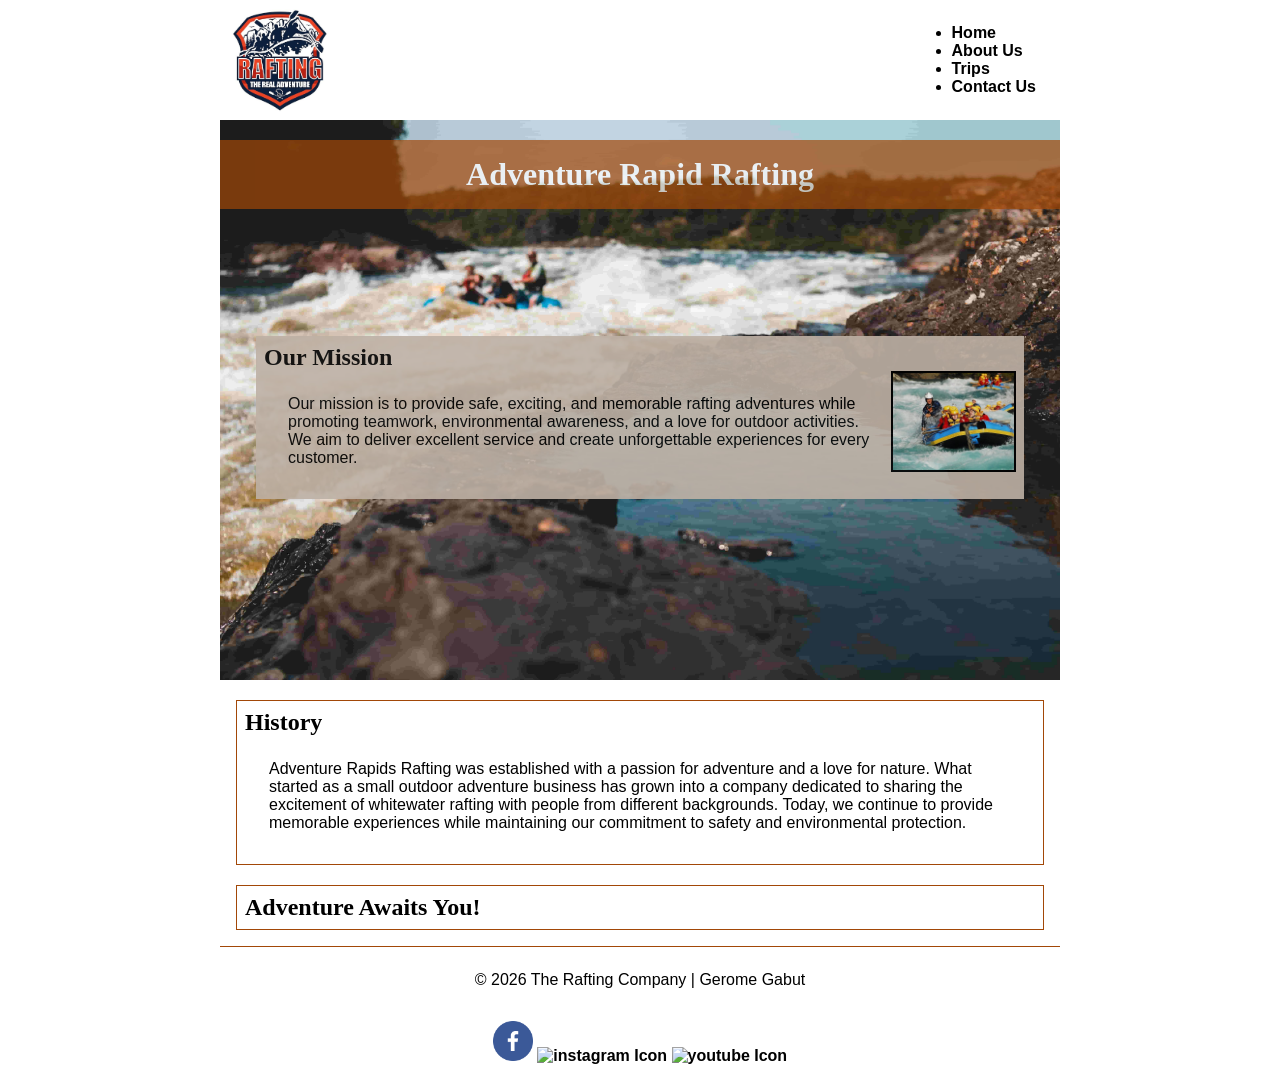
==== wwr/about.html @ cee1b211 "commit" ====
<!DOCTYPE html>
<html lang="en">

<head>
    <meta charset="UTF-8">
    <meta name="viewport" content="width=device-width, initial-scale=1.0">
    <title>About Us | Adventure Rapid Rafting </title>
    <meta name="description" content="Learn about Adventure Rapid Rafting To create unforgettable river adventures through safety, teamwork, excitement, and excellent customer service ">
    <meta name="author" content="Gerome Gabut">
    <link rel=" stylesheet" href="styles/rafting.css">

</head>

<body>
    <header>
        <img src="images/logo.jpg" alt="Gerome Gabut." width="200">
        <nav>
            <ul>
                <li><a href="index.html">Home</a></li>
                <li><a href="about.html">About Us</a></li>
                <li><a href="trips.html">Trips</a></li>
                <li><a href="contact.html">Contact Us</a></li>
            </ul>
        </nav>
    </header>

    <main>
        <div class="hero">
            <h1>Adventure Rapid Rafting</h1>
            <img src="images/rafting.jpg" alt="Adventure Rapid Rafting">

            <article>
                <h2>Our Mission</h2>
                <img src="images/caption.jpg" alt="Happy customer enjoying adventure rapid rafting">
                <p>
                    Our mission is to provide safe, exciting, and memorable rafting adventures while
                    promoting teamwork, environmental awareness, and a love for outdoor activities.
                    We aim to deliver excellent service and create unforgettable experiences for every customer.</p>
            </article>
        </div>

        <section>
            <h2>History</h2>


            <p>

                Adventure Rapids Rafting was established with a passion for adventure and a love for nature.
                What started as a small outdoor adventure business has grown into a company dedicated to
                sharing the excitement of whitewater rafting with people from different backgrounds. Today,
                we continue to provide memorable experiences while maintaining our commitment
                to safety and environmental protection.

            </p>

        </section>

        <section>

            <h2>Adventure Awaits You!</h2>

        </section>

    </main>


    <footer>

        <p> &copy; 2026 The Rafting Company | Gerome Gabut </p>

        <nav class="socialmedia">
            <a href="https://facebook.com">
                <img src="images/facebook.png" alt="facebook Icon">
            </a>
            <a href="https://youtube.com">
                <img src="images/instagram.png" alt="instagram Icon">
            </a>
            <a href="https://instagram.com">
                <img src="images/youtube.png" alt="youtube Icon">
            </a>
        </nav>
    </footer>


</body>

</html>
---- wwr/styles/rafting.css ----
/* Main content */
:root {
    --primary-color: #000000;
    --secondary-color: #beb1a5;
    --accent1-color: #a24808;
    --accent2-color: #000000;
    --heading-font: Georgia, "Times New Roman", serif;
    --body-font: Arial, Helvetica, sans-serif;
}

/* Universal Selector */

* {
    margin: 0;
    padding: 0;
    box-sizing: border-box;
}

/* Body */
body {
    font-family: var(--body-font);
    color: var(--accent1-color);
    color: var(--accent2-color);
}

/* Header, Main, and Footer */
header,
main,
footer {
    width: 840px;
    margin: 0 auto;
}

/* Headings */
h1,
h2 {
    font-family: var(--heading-font);
    color: var(--primary-color);
}

/* Navigation, Paragraphs, Sections, and Articles */
nav,
p,
section,
article {
    margin: 16px;
    padding: 8px;

}

nav a {
    text-decoration: none;
    color: var(--primary-color);
    font-weight: bold;

}

/* Header */
header {
    display: flex;
    align-items: center;
    justify-content: space-between;
}

header img {
    width: 120px;
    height: auto;
}

/* Social Media Links */
.socialmedia a {
    text-decoration: none;
}

.socialmedia img {
    width: 40px;
    height: auto;
}

/* Hero Section */
.hero {
    position: relative;
}

.hero img {
    display: block;
    width: 100%;
    height: auto;
}

/* Hero Heading */
h1 {
    position: absolute;
    top: 20px;
    width: 100%;
    padding: 16px;
    text-align: center;
    opacity: 0.7;
    background-color: var(--accent1-color);
    color: #fff;
}

/* Hero Article */
.hero article {
    position: absolute;
    top: 200px;
    left: 20px;
    right: 20px;
    background-color: var(--secondary-color);
    color: #000;
    opacity: 0.9;
}

.hero article img {
    float: right;
    width: 125px;
    margin: 0 0 10px 10px;
    border: 2px solid var(--primary-color);
}

/* Sections */
section {
    border: 1px solid var(--accent1-color);
    margin-top: 20px;
}

/* Footer */
footer {
    text-align: center;
    border-top: 1px solid var(--accent1-color);
}
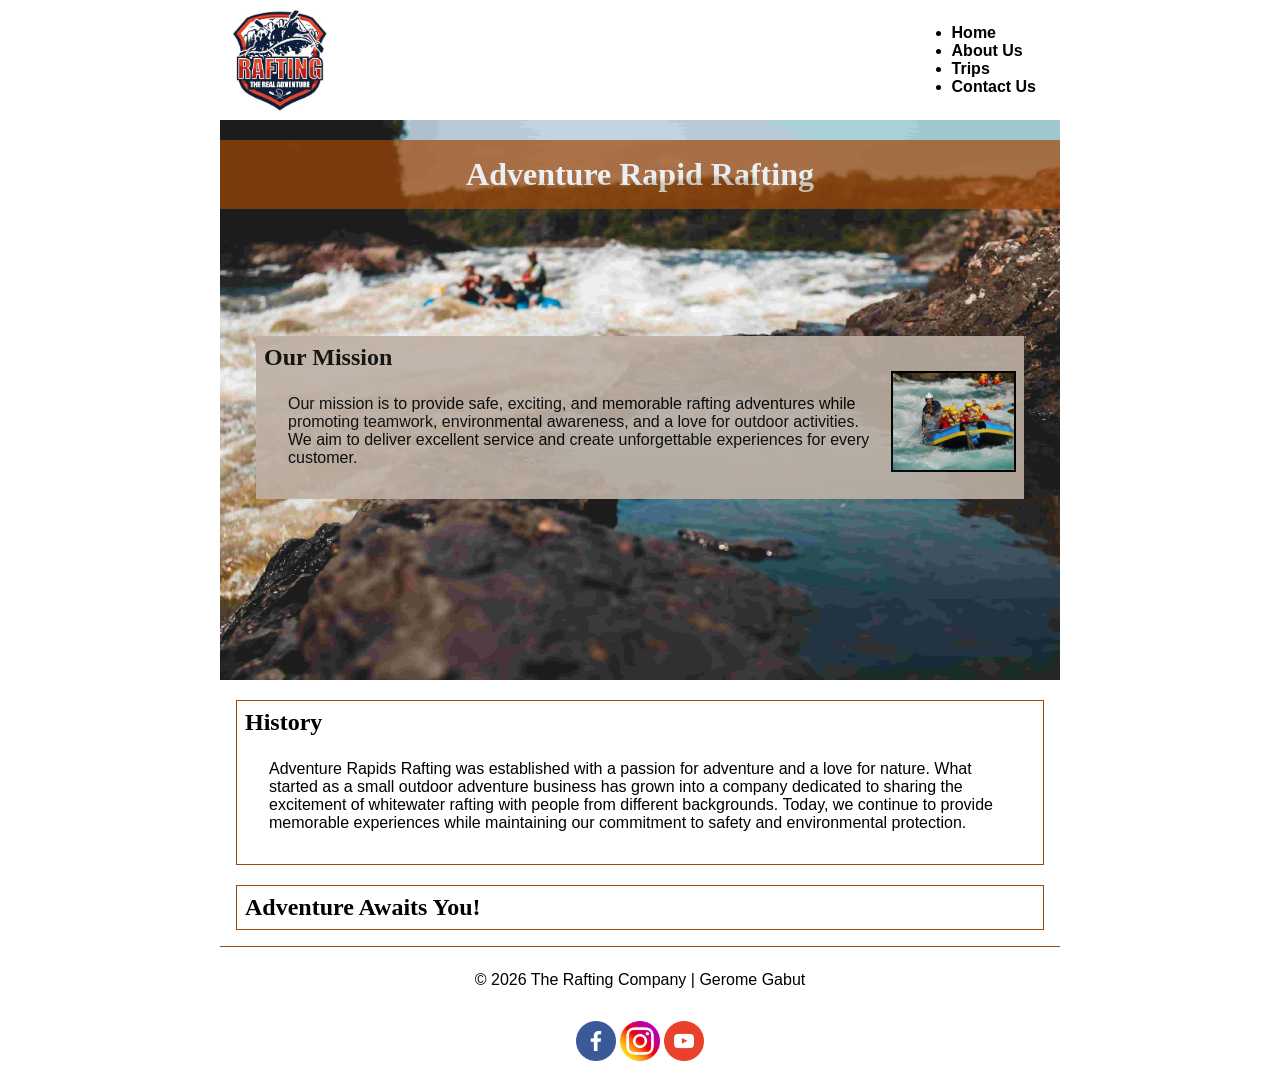
==== commit 8eb19c58: "commit" ====
--- a/wwr/about.html
+++ b/wwr/about.html
@@ -73,10 +73,10 @@
                 <img src="images/facebook.png" alt="facebook Icon">
             </a>
             <a href="https://youtube.com">
-                <img src="images/instagram.png" alt="instagram Icon">
+                <img src="images/instagram_logo.png" alt="instagram Icon">
             </a>
             <a href="https://instagram.com">
-                <img src="images/youtube.png" alt="youtube Icon">
+                <img src="images/youtube_logo.png" alt="youtube Icon">
             </a>
         </nav>
     </footer>
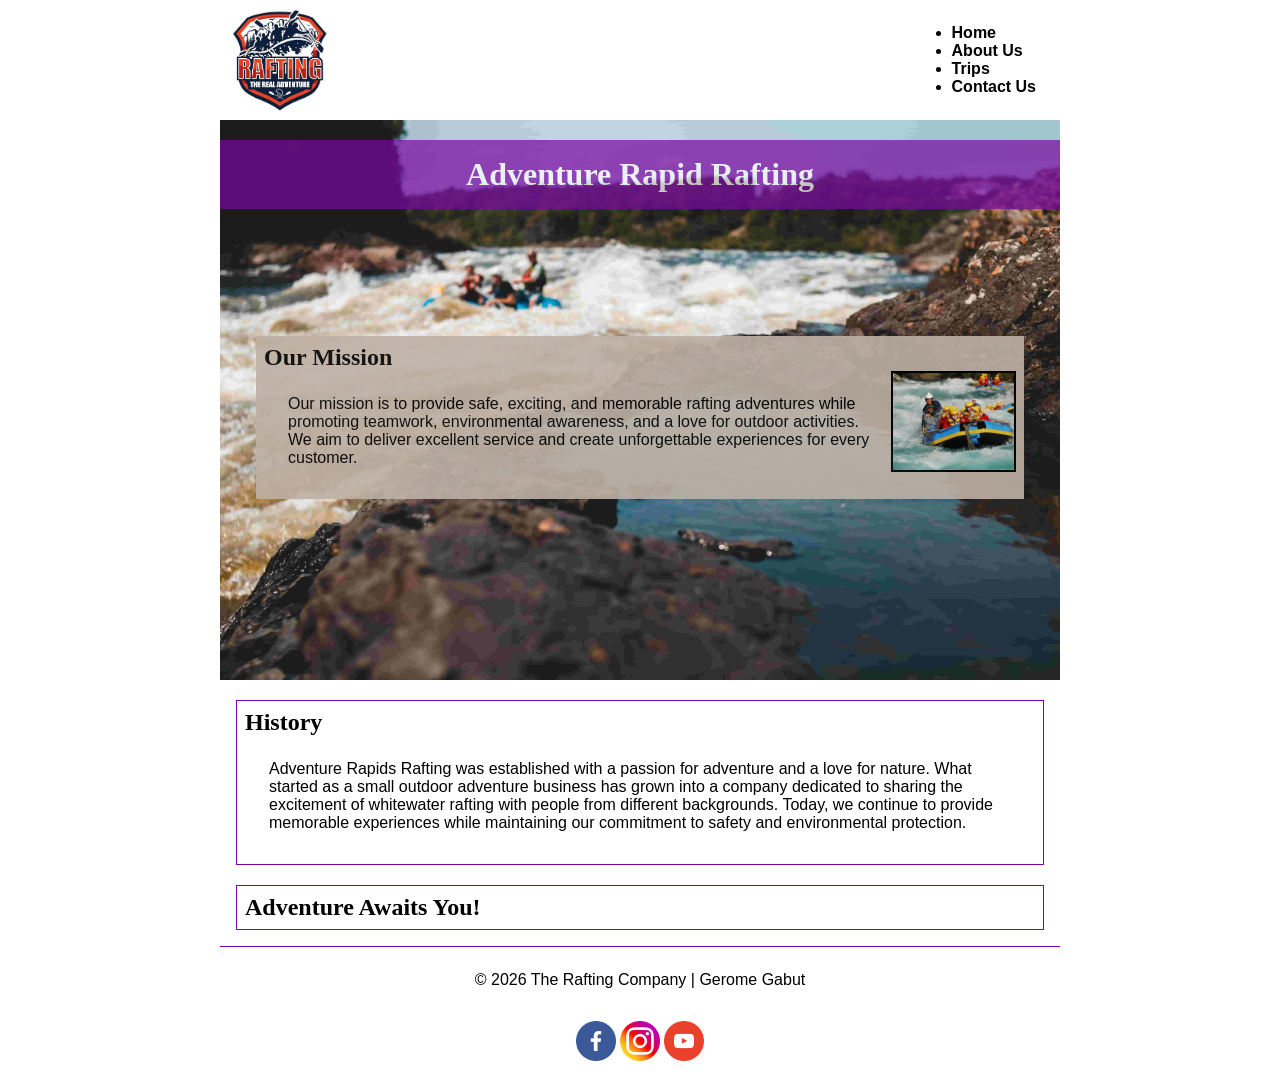
==== commit a7f0c095: "commit" ====
--- a/wwr/styles/rafting.css
+++ b/wwr/styles/rafting.css
@@ -2,7 +2,7 @@
 :root {
     --primary-color: #000000;
     --secondary-color: #beb1a5;
-    --accent1-color: #a24808;
+    --accent1-color: #7908a2;
     --accent2-color: #000000;
     --heading-font: Georgia, "Times New Roman", serif;
     --body-font: Arial, Helvetica, sans-serif;
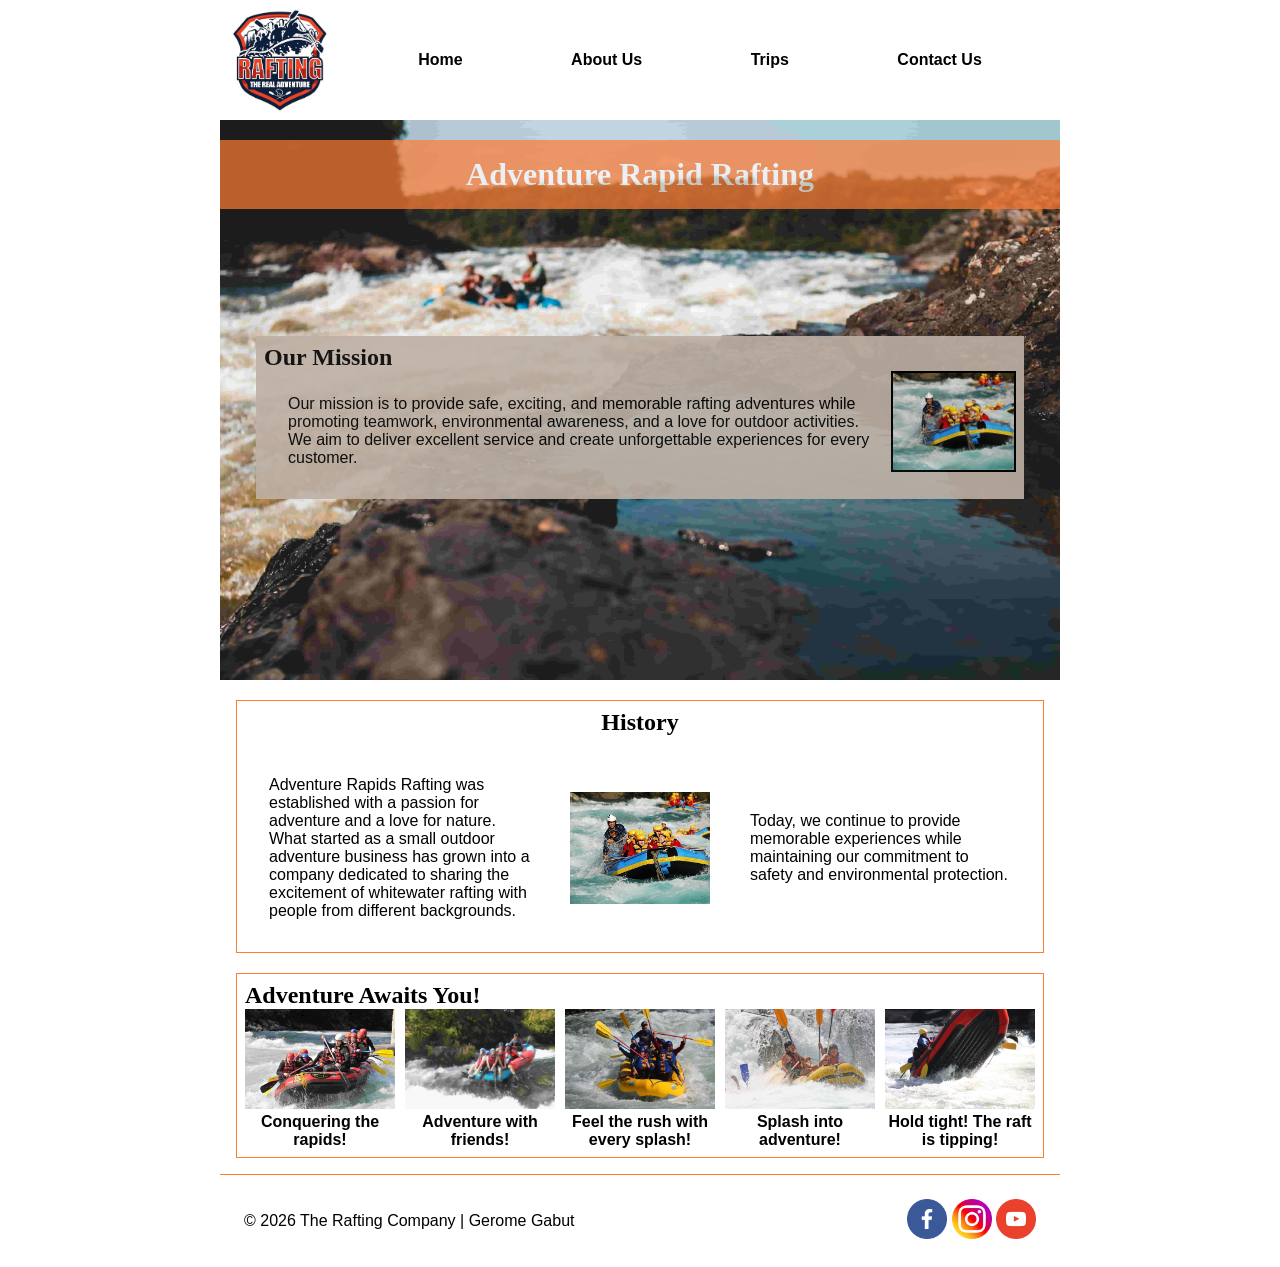
==== commit 1f9f69ac: "commit" ====
--- a/wwr/about.html
+++ b/wwr/about.html
@@ -39,26 +39,56 @@
             </article>
         </div>
 
-        <section>
+        <section class="history">
             <h2>History</h2>
-
 
             <p>
 
                 Adventure Rapids Rafting was established with a passion for adventure and a love for nature.
                 What started as a small outdoor adventure business has grown into a company dedicated to
-                sharing the excitement of whitewater rafting with people from different backgrounds. Today,
-                we continue to provide memorable experiences while maintaining our commitment
+                sharing the excitement of whitewater rafting with people from different backgrounds.
+            </p>
+
+            <img src="images/caption.jpg" alt="Happy customer enjoying adventure rapid rafting">
+
+            <p>
+                Today, we continue to provide memorable experiences while maintaining our commitment
                 to safety and environmental protection.
-
             </p>
 
         </section>
 
         <section>
-
             <h2>Adventure Awaits You!</h2>
 
+            <div class="adventures">
+
+                <figure>
+                    <img src="images/image1.jpg" alt="Adventure Rapid Rafting">
+                    <figcaption>Conquering the rapids!</figcaption>
+                </figure>
+
+                <figure>
+                    <img src="images/image2.jpg" alt="Adventure Rapid Rafting">
+                    <figcaption>Adventure with friends!</figcaption>
+                </figure>
+
+                <figure>
+                    <img src="images/image3.jpg" alt="Adventure Rapid Rafting">
+                    <figcaption>Feel the rush with every splash!</figcaption>
+                </figure>
+
+                <figure>
+                    <img src="images/image4.jpg" alt="Adventure Rapid Rafting">
+                    <figcaption>Splash into adventure!</figcaption>
+                </figure>
+
+                <figure>
+                    <img src="images/image5.jpg" alt="Adventure Rapid Rafting">
+                    <figcaption>Hold tight! The raft is tipping!</figcaption>
+                </figure>
+
+            </div>
         </section>
 
     </main>
--- a/wwr/styles/rafting.css
+++ b/wwr/styles/rafting.css
@@ -2,7 +2,7 @@
 :root {
     --primary-color: #000000;
     --secondary-color: #beb1a5;
-    --accent1-color: #7908a2;
+    --accent1-color: #ff7c35;
     --accent2-color: #000000;
     --heading-font: Georgia, "Times New Roman", serif;
     --body-font: Arial, Helvetica, sans-serif;
@@ -29,6 +29,7 @@
 footer {
     width: 840px;
     margin: 0 auto;
+
 }
 
 /* Headings */
@@ -48,7 +49,17 @@
 
 }
 
+/* Navigation */
+nav ul {
+    display: flex;
+    justify-content: space-around;
+    align-items: center;
+    list-style: none;
+
+}
+
 nav a {
+
     text-decoration: none;
     color: var(--primary-color);
     font-weight: bold;
@@ -57,9 +68,10 @@
 
 /* Header */
 header {
-    display: flex;
+    display: grid;
+    grid-template-columns: 120px 1fr;
     align-items: center;
-    justify-content: space-between;
+
 }
 
 header img {
@@ -69,12 +81,15 @@
 
 /* Social Media Links */
 .socialmedia a {
-    text-decoration: none;
+    display: flex table-row;
+    justify-content: flex-end;
+    gap: 10px;
 }
 
 .socialmedia img {
     width: 40px;
     height: auto;
+
 }
 
 /* Hero Section */
@@ -124,8 +139,50 @@
     margin-top: 20px;
 }
 
-/* Footer */
+/* History Section */
+.history {
+    display: grid;
+    grid-template-columns: 1fr 140px 1fr;
+    align-items: center;
+    gap: 16px;
+}
+
+.history h2 {
+    grid-column: 1/4;
+    text-align: center;
+}
+
+.history img {
+    width: 100%;
+    height: auto;
+}
+
+/* Adventures Section */
+.adventures {
+    display: flex;
+    justify-content: space-between;
+    align-items: center;
+    gap: 10px;
+}
+
+.adventures figure {
+    flex: 1;
+    text-align: center;
+}
+
+.adventures img {
+    width: 100%;
+    height: auto;
+}
+
+.adventures figcaption {
+    text-align: center;
+    font-weight: bold;
+}
+
 footer {
-    text-align: center;
+    display: flex;
+    justify-content: space-between;
+    align-items: center;
     border-top: 1px solid var(--accent1-color);
 }
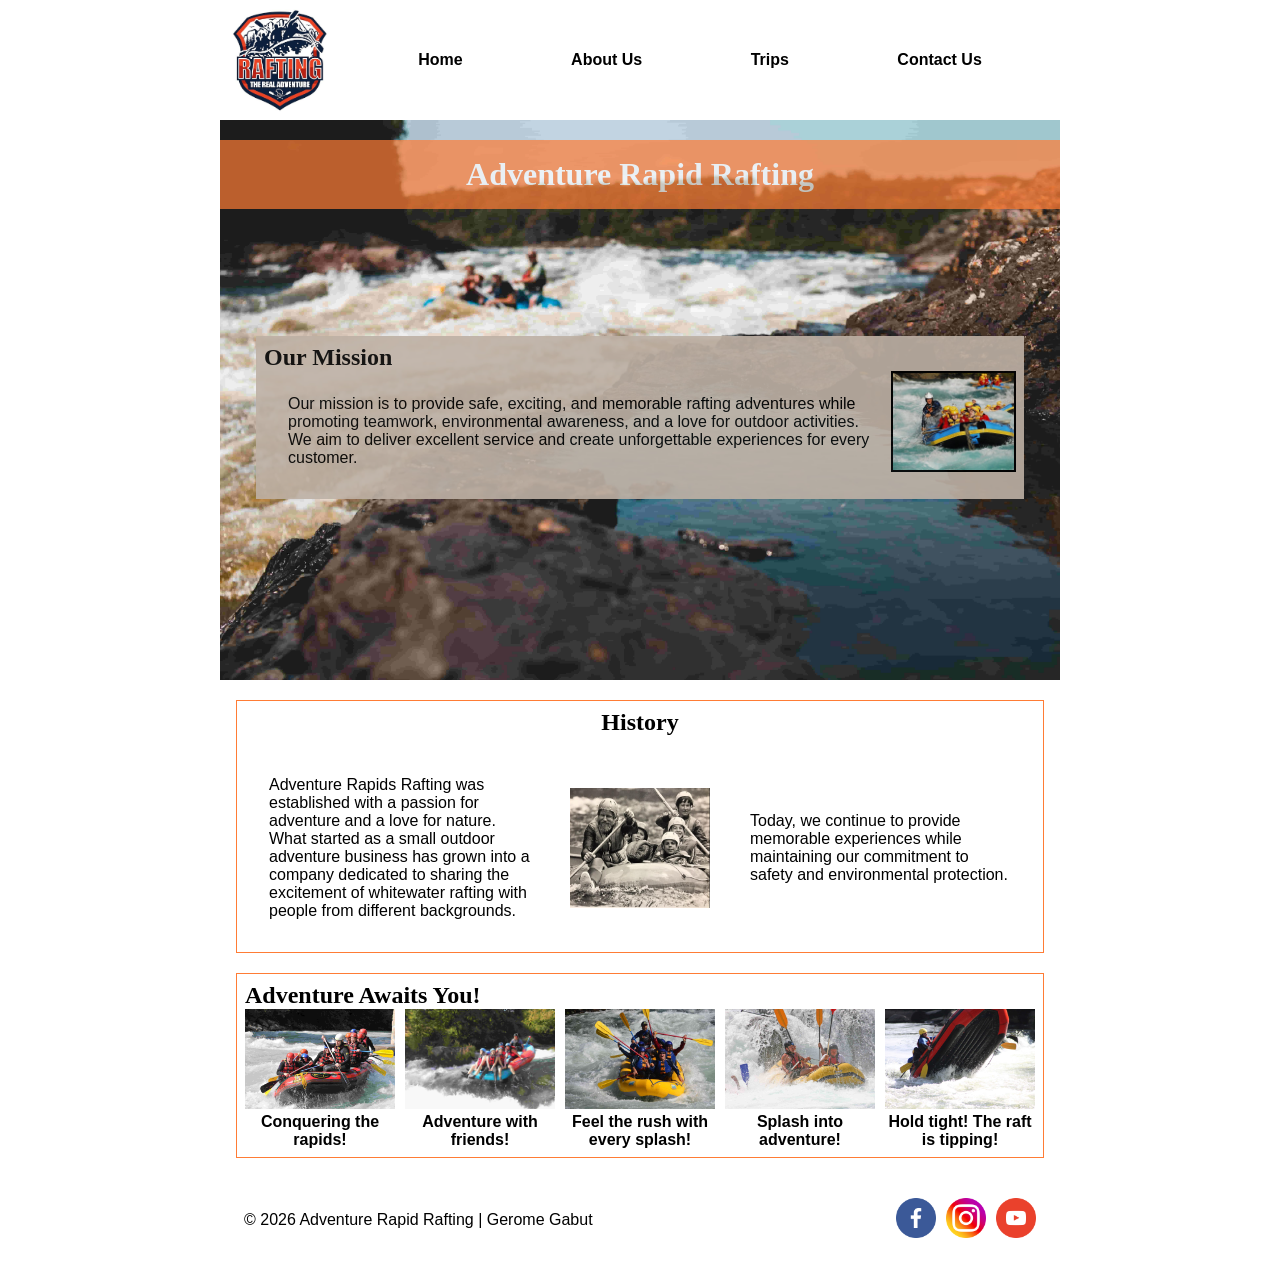
==== commit 50e2e735: "commit" ====
--- a/wwr/about.html
+++ b/wwr/about.html
@@ -7,7 +7,7 @@
     <title>About Us | Adventure Rapid Rafting </title>
     <meta name="description" content="Learn about Adventure Rapid Rafting To create unforgettable river adventures through safety, teamwork, excitement, and excellent customer service ">
     <meta name="author" content="Gerome Gabut">
-    <link rel=" stylesheet" href="styles/rafting.css">
+    <link rel="stylesheet" href="styles/rafting.css">
 
 </head>
 
@@ -49,7 +49,7 @@
                 sharing the excitement of whitewater rafting with people from different backgrounds.
             </p>
 
-            <img src="images/caption.jpg" alt="Happy customer enjoying adventure rapid rafting">
+            <img src="images/history.jpg" alt="Happy customer enjoying adventure rapid rafting">
 
             <p>
                 Today, we continue to provide memorable experiences while maintaining our commitment
@@ -64,27 +64,27 @@
             <div class="adventures">
 
                 <figure>
-                    <img src="images/image1.jpg" alt="Adventure Rapid Rafting">
+                    <img src="images/rapids.jpg" alt="Adventure Rapid Rafting">
                     <figcaption>Conquering the rapids!</figcaption>
                 </figure>
 
                 <figure>
-                    <img src="images/image2.jpg" alt="Adventure Rapid Rafting">
+                    <img src="images/friendship.jpg" alt="Adventure Rapid Rafting">
                     <figcaption>Adventure with friends!</figcaption>
                 </figure>
 
                 <figure>
-                    <img src="images/image3.jpg" alt="Adventure Rapid Rafting">
+                    <img src="images/thrill.jpg" alt="Adventure Rapid Rafting">
                     <figcaption>Feel the rush with every splash!</figcaption>
                 </figure>
 
                 <figure>
-                    <img src="images/image4.jpg" alt="Adventure Rapid Rafting">
+                    <img src="images/splash.jpg" alt="Adventure Rapid Rafting">
                     <figcaption>Splash into adventure!</figcaption>
                 </figure>
 
                 <figure>
-                    <img src="images/image5.jpg" alt="Adventure Rapid Rafting">
+                    <img src="images/adventure.jpg" alt="Adventure Rapid Rafting">
                     <figcaption>Hold tight! The raft is tipping!</figcaption>
                 </figure>
 
@@ -96,7 +96,7 @@
 
     <footer>
 
-        <p> &copy; 2026 The Rafting Company | Gerome Gabut </p>
+        <p> &copy; 2026 Adventure Rapid Rafting | Gerome Gabut </p>
 
         <nav class="socialmedia">
             <a href="https://facebook.com">
--- a/wwr/styles/rafting.css
+++ b/wwr/styles/rafting.css
@@ -80,10 +80,14 @@
 }
 
 /* Social Media Links */
-.socialmedia a {
-    display: flex table-row;
+.socialmedia {
+    display: flex;
     justify-content: flex-end;
     gap: 10px;
+}
+
+.socialmedia a {
+    display: inline-block;
 }
 
 .socialmedia img {
@@ -95,6 +99,12 @@
 /* Hero Section */
 .hero {
     position: relative;
+}
+
+.hero h1 {
+    position: absolute;
+    color: #ffffff;
+    text-align: center;
 }
 
 .hero img {
@@ -184,5 +194,4 @@
     display: flex;
     justify-content: space-between;
     align-items: center;
-    border-top: 1px solid var(--accent1-color);
 }
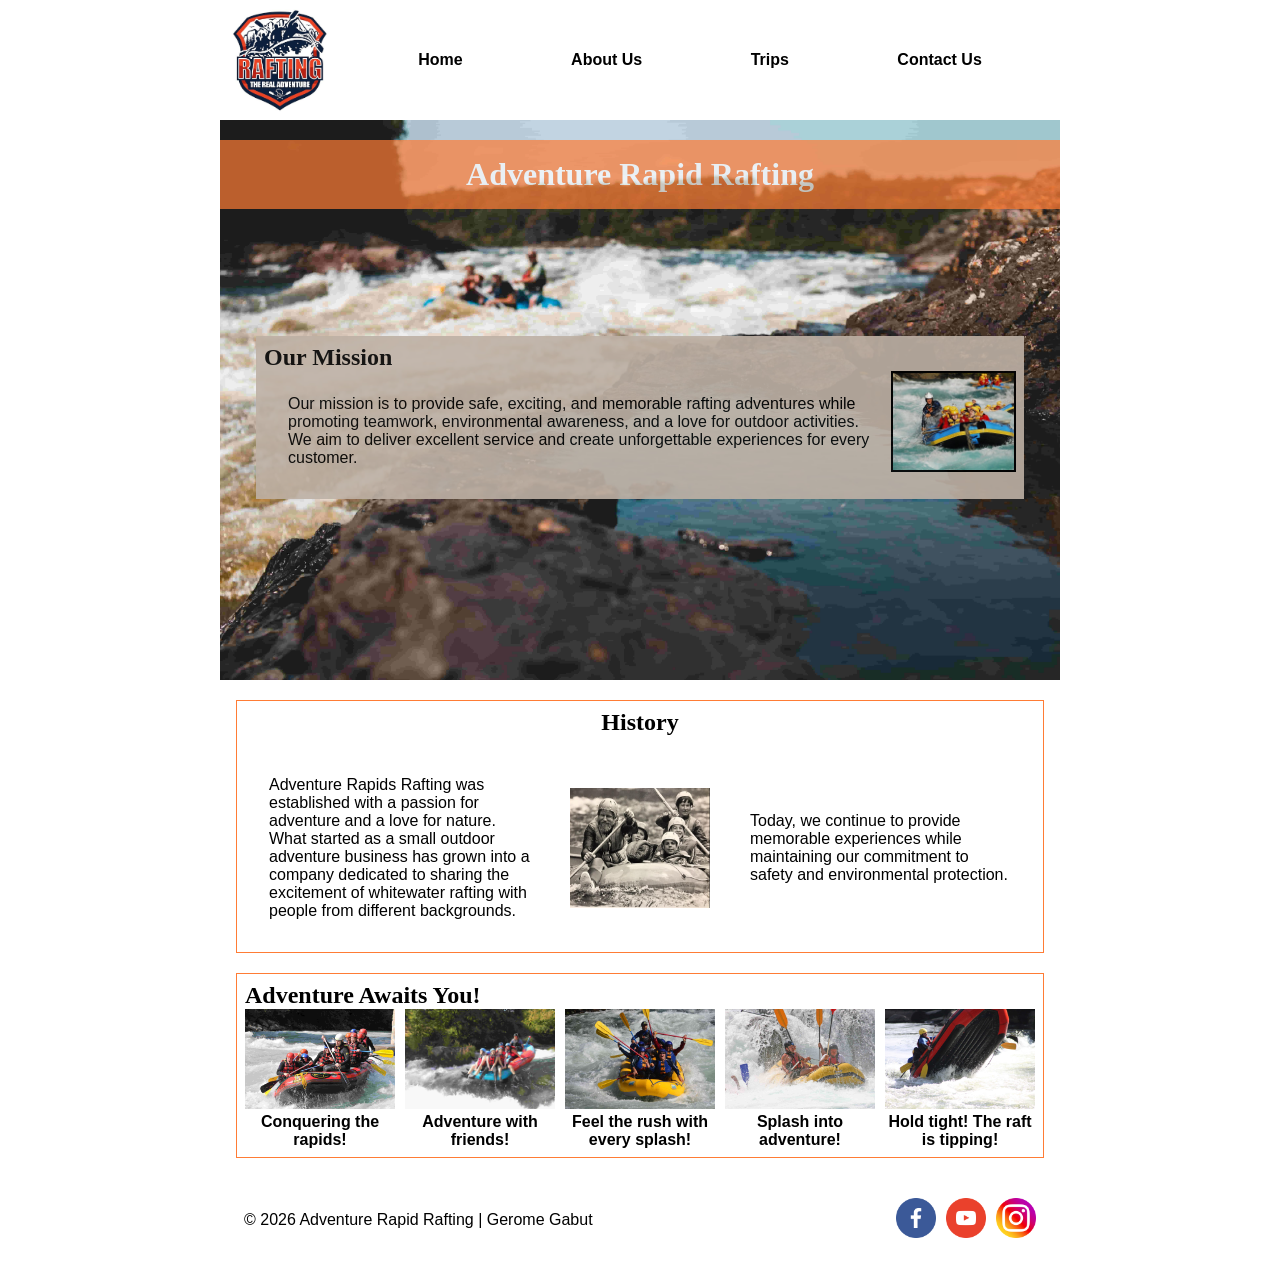
==== commit 4cd11b8f: "commit" ====
--- a/wwr/about.html
+++ b/wwr/about.html
@@ -99,14 +99,16 @@
         <p> &copy; 2026 Adventure Rapid Rafting | Gerome Gabut </p>
 
         <nav class="socialmedia">
-            <a href="https://facebook.com">
-                <img src="images/facebook.png" alt="facebook Icon">
+            <a href="https://facebook.com" target="_blank" rel="noopener noreferrer">
+                <img src="images/facebook.png" alt="Facebook Icon">
             </a>
-            <a href="https://youtube.com">
-                <img src="images/instagram_logo.png" alt="instagram Icon">
+
+            <a href="https://youtube.com" target="_blank" rel="noopener noreferrer">
+                <img src="images/youtube_logo.png" alt="YouTube Icon">
             </a>
-            <a href="https://instagram.com">
-                <img src="images/youtube_logo.png" alt="youtube Icon">
+
+            <a href="https://instagram.com" target="_blank" rel="noopener noreferrer">
+                <img src="images/instagram_logo.png" alt="Instagram Icon">
             </a>
         </nav>
     </footer>
